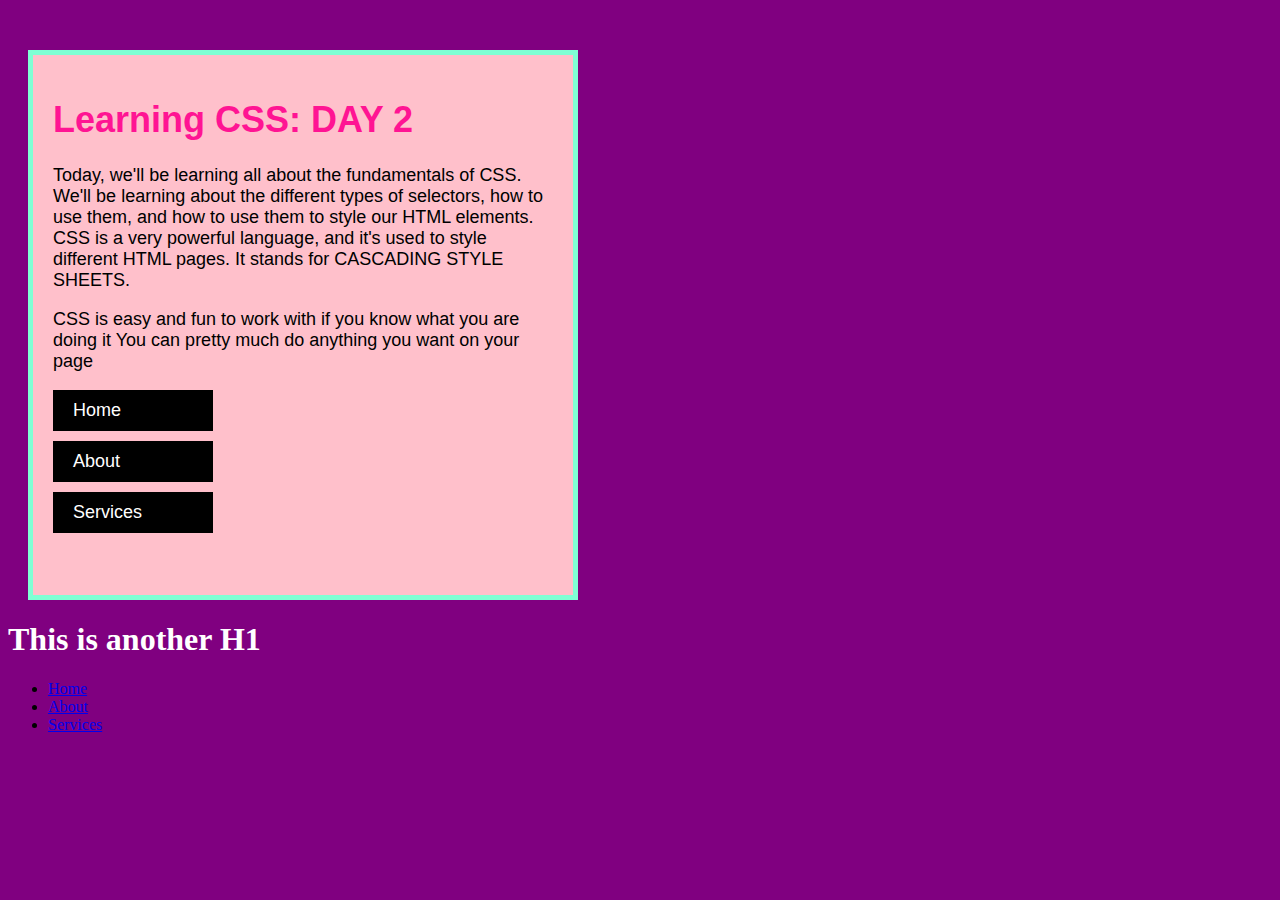
==== index.html @ 053cfee0 "LearnTeaching CSS-online Workshop" ====
<!DOCTYPE html>
<html lang="en">
<head>
    <meta charset="UTF-8">
    <meta http-equiv="X-UA-Compatible" content="IE=edge">
    <meta name="viewport" content="width=device-width, initial-scale=1.0">
    <title>Learning CSS</title>
    <link rel="stylesheet" href="style.css">
</head>
<body>


    <section>
        <!-- Heading element H1 -->
        <h1>Learning CSS: DAY 2</h1>

        <!-- Paragraph Element -->
        <p>
            Today, we'll be learning all about the fundamentals
            of CSS. We'll be learning about the different types
            of selectors, how to use them, and how to use them to
            style our HTML elements.
            CSS is a very powerful language, and it's used to style 
            different HTML pages. It stands for CASCADING STYLE SHEETS.
        </p>

        <p>
            CSS is easy and fun to work with if you know what you are doing it
            You can pretty much do anything you want on your page
        </p>

        <!-- Unordered List Element -->
        <ul>
            <li><a href="#">Home</a></li>
            <li><a href="#">About</a></li>
            <li><a href="#">Services</a></li>
        </ul>
    </section>

    
    
    <h1>This is another H1</h1>
    <ul>
        <li><a href="#">Home</a></li>
        <li><a href="#">About</a></li>
        <li><a href="#">Services</a></li>
    </ul>

</body>
</html>
---- style.css ----
/* 
Styling HTML document
In styling there are different forms of selectors
and styles that can be applied to the HTML document.
we can style the width, height, color, background-color,
font-size, font-family, font-weight, font-style, text-align,
text-decoration, border, padding, margin, display, position,
float, clear, overflow, visibility, cursor, z-index, etc.
margin, padding, border, and background-color are the most
*/

/* Units of measurements
On the computer we measure images, and items in px
Now with css, we can measure the width, height, font-size, etc.
using units: px, vh, vw, em, rem, %, etc.
*/

body{
    background-color:purple;
}

section{
    width:500px;
    height:500px;
    background-color:pink;

    /* Margin */
    margin-top:50px;
    margin-left:20px;
    margin-right:20px;
    margin-bottom:20px;

    /* Padding */
    padding-top:20px;
    padding-left:20px;
    padding-right:20px;
    padding-bottom:20px;
    
    /* Border */
    border-width:5px;
    border-color:aquamarine;
    border-style:solid; /*solid, dotted, dashed, double, groove, ridge, inset, outset*/


    /* Font */
    font-size:18px;
    color:black;
    font-family: 'Cambria', 'Arial'; /*Cambria can load but if it is not in the system, then
    it will load the Arial font*/

}

h1{
    color:white;
}

/* We are being specific */
section h1{
    color:deeppink;
}

section ul{
    list-style:none;
}



/* We are being specific */
section ul li a{
    color:white;
    text-decoration:none;
    background:black;
    padding-top:10px;
    padding-bottom:10px;
    padding-left:20px;
    padding-right:20px;
    margin-bottom:10px;
    margin-top: 10px;
    margin-left: -40px;
    display:block;
    width:120px;
    
}
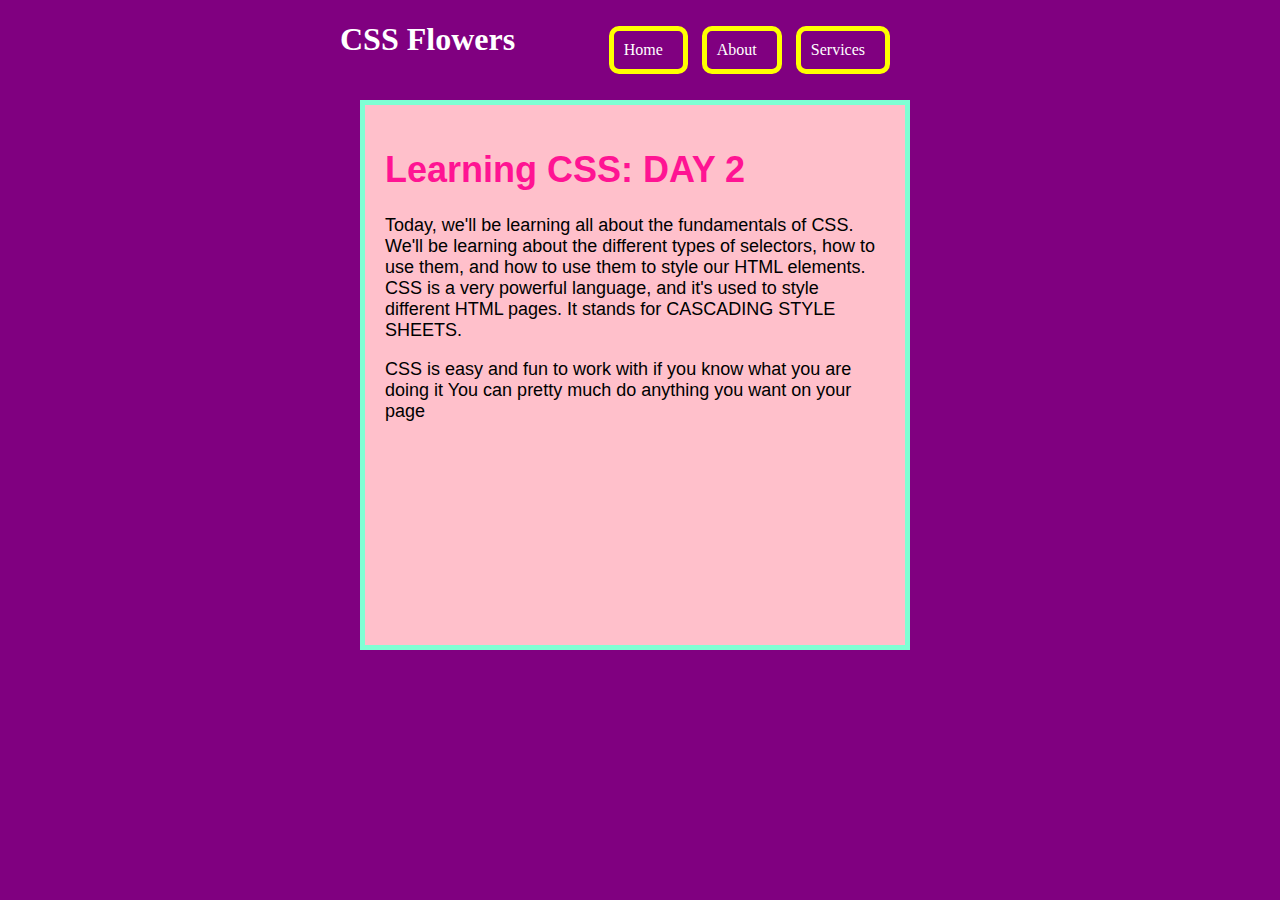
==== commit 478d39f5: "Floats done" ====
--- a/index.html
+++ b/index.html
@@ -9,6 +9,16 @@
 </head>
 <body>
 
+  <header>
+    <h1>CSS Flowers</h1>
+    <nav>
+        <ul>
+            <li><a href="#">Home</a></li>
+            <li><a href="#">About</a></li>
+            <li><a href="#">Services</a></li>
+        </ul>
+    </nav>
+  </header>
 
     <section>
         <!-- Heading element H1 -->
@@ -30,21 +40,12 @@
         </p>
 
         <!-- Unordered List Element -->
-        <ul>
-            <li><a href="#">Home</a></li>
-            <li><a href="#">About</a></li>
-            <li><a href="#">Services</a></li>
-        </ul>
+        
     </section>
 
     
     
-    <h1>This is another H1</h1>
-    <ul>
-        <li><a href="#">Home</a></li>
-        <li><a href="#">About</a></li>
-        <li><a href="#">Services</a></li>
-    </ul>
+   
 
 </body>
 </html>--- a/style.css
+++ b/style.css
@@ -17,6 +17,8 @@
 
 body{
     background-color:purple;
+    margin:0 auto;
+    width:600px;
 }
 
 section{
@@ -61,25 +63,78 @@
 
 section ul{
     list-style:none;
+  
+
 }
 
 
 
+header nav ul li{
+    display:inline-block;
+    margin-right:50px;
+}
 /* We are being specific */
-section ul li a{
+header nav ul li a{
     color:white;
     text-decoration:none;
-    background:black;
-    padding-top:10px;
+    background:purple;
+    /* padding-top:10px;
     padding-bottom:10px;
     padding-left:20px;
-    padding-right:20px;
-    margin-bottom:10px;
+    padding-right:20px; */
+    /* padding:10px 20px ==> (top, bottom) (left,right) */
+    /* padding:10px 20px 10px;; */
+    /*top, right, bottom, left*/
+    padding:10px 20px 10px 10px; 
+    
+
+    /* Display */
+    /* margin-bottom:10px;
     margin-top: 10px;
-    margin-left: -40px;
-    display:block;
-    width:120px;
+    margin-left: -40px; */
+    margin:10px 0px 10px -40px;
+
+    display:inline-block;
+
+    /* border-top-left-radius: 10px;
+    border-top-right-radius:10px;
+    border-bottom-left-radius:10px;
+    border-bottom-right-radius:10px; */
+    border-radius:10px;
+    /* border-width:5px;
+    border-color:yellow;
+    border-style:solid; */
+    border:5px solid yellow; 
+
     
+}
+
+/* Layouts in CSS 
+we can layout the HTML document using the display property
+using the display property we can set the display to be
+display: block or inline or inline-block
+float, clear, position, z-index, etc.
+float:left or right;
+clear:both;
+position: relative or absolute or fixed;
+new css layout techniques
+flexbox, grid, etc.
+
+*/
+
+
+header h1{
+    float:left;
+ 
+}
+
+header nav{
+    float:right;
+    
+}
+
+section{
+    clear:both;
 }
 
 
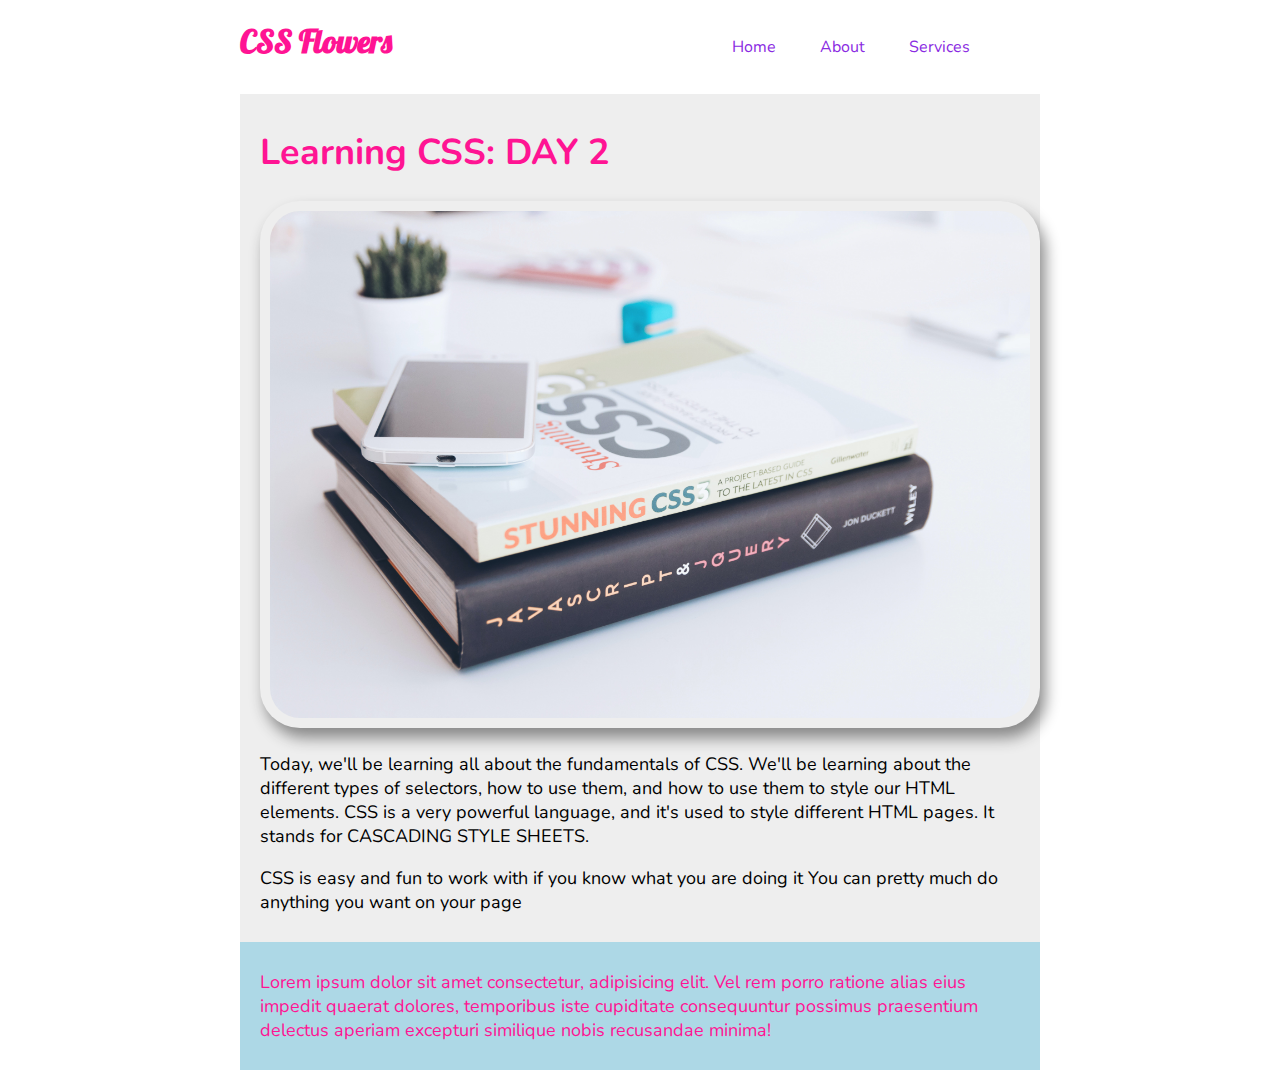
==== commit 5b8c7a41: "updated site" ====
--- a/index.html
+++ b/index.html
@@ -5,24 +5,34 @@
     <meta http-equiv="X-UA-Compatible" content="IE=edge">
     <meta name="viewport" content="width=device-width, initial-scale=1.0">
     <title>Learning CSS</title>
-    <link rel="stylesheet" href="style.css">
+    <link rel="preconnect" href="https://fonts.googleapis.com">
+    <link rel="preconnect" href="https://fonts.gstatic.com" crossorigin>
+    <link href="https://fonts.googleapis.com/css2?family=Lobster&family=Nunito:wght@200;400&display=swap" rel="stylesheet">
+
+<link rel="stylesheet" href="./css/style.css">
 </head>
 <body>
 
-  <header>
-    <h1>CSS Flowers</h1>
+  <header id="main-heading">
+    <h1 id="logo" class="title">CSS Flowers</h1>
     <nav>
         <ul>
-            <li><a href="#">Home</a></li>
-            <li><a href="#">About</a></li>
-            <li><a href="#">Services</a></li>
+            <li><a href="./index.html">Home</a></li>
+            <li><a href="./about.html">About</a></li>
+            <li><a href="./services.html">Services</a></li>
         </ul>
     </nav>
   </header>
+ 
+<!-- 
+    ID's are unique
+    Classes are not unique
+ -->
+    <section id="main-section" class="">
+        <!-- Heading element H1 -->
+        <h1 class="title">Learning CSS: DAY 2</h1>
 
-    <section>
-        <!-- Heading element H1 -->
-        <h1>Learning CSS: DAY 2</h1>
+        <img src="./imgs/css.jpg" class="banner" alt="">
 
         <!-- Paragraph Element -->
         <p>
@@ -43,7 +53,11 @@
         
     </section>
 
-    
+    <section class="special-section green hugo ">
+        <p>
+            Lorem ipsum dolor sit amet consectetur, adipisicing elit. Vel rem porro ratione alias eius impedit quaerat dolores, temporibus iste cupiditate consequuntur possimus praesentium delectus aperiam excepturi similique nobis recusandae minima!
+        </p>
+    </section>
     
    
 
--- a/css/style.css
+++ b/css/style.css
@@ -0,0 +1,98 @@
+
+body{
+  
+    margin:0 auto;
+    width:800px;
+}
+
+section{
+    min-width:500px;
+    height:auto;
+    background-color:#eeeeee;
+
+    /* Margin */
+  
+
+    padding:10px 20px;
+    /* Font */
+    font-size:18px;
+    color:black;
+    font-family: 'Nunito', sans-serif; 
+
+}
+
+
+/* We are being specific */
+section h1{
+    color:deeppink;
+    font-family: 'Nunito', sans-serif; 
+}
+
+section ul{
+    list-style:none;
+  
+
+}
+
+
+
+header nav ul li{
+    display:inline-block;
+    margin-right:50px;
+}
+
+header nav ul li a{
+   
+    text-decoration:none;
+    padding:10px 20px 10px 10px; 
+    margin:10px 0px 10px -40px;
+    display:inline-block;
+    color:blueviolet;
+    font-family: 'Nunito', sans-serif;  
+}
+
+
+
+header h1{
+    float:left;
+    font-family: 'Lobster', cursive;
+    color:deeppink;
+ 
+}
+
+header nav{
+    float:right;
+    
+}
+
+section{
+    clear:both;
+}
+
+
+section.special-section{
+    background-color:lightblue;
+}
+
+.green{
+    color:green;
+}
+
+.hugo{
+    color:deeppink;
+}
+
+
+img.banner{
+    width:100%;
+    padding:10px;
+    border-radius: 40px;
+    box-shadow:5px 10px 15px #888;
+}
+
+video{
+    width:100%;
+    padding:10px;
+    border-radius: 40px;
+    box-shadow:5px 10px 15px #888;
+}